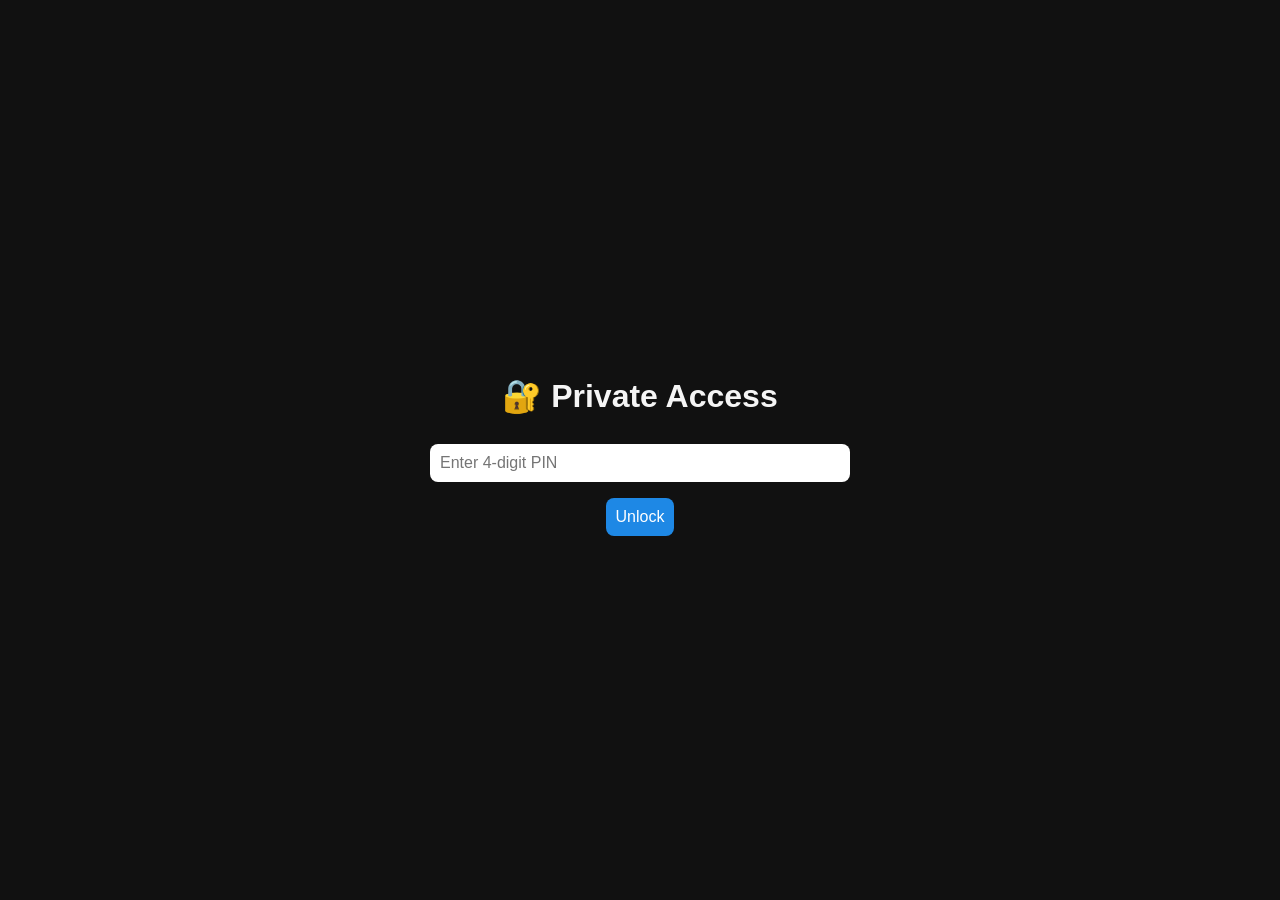
==== index.html @ f32ca8ea "Add files via upload" ====
<!DOCTYPE html>
<html lang="en">
<head>
<meta charset="UTF-8">
<meta name="viewport" content="width=device-width, initial-scale=1.0">
<title>My Personal App</title>

<link rel="stylesheet" href="style.css">
<link rel="manifest" href="manifest.json">

<meta name="theme-color" content="#000000">
</head>

<body>

<!-- LOGIN SCREEN -->
<div id="loginScreen" class="centered">
    <h1>🔐 Private Access</h1>
    <input type="password" id="pinInput" maxlength="4" placeholder="Enter 4-digit PIN">
    <button onclick="checkPin()">Unlock</button>
</div>

<!-- MAIN APP -->
<div id="app" class="hidden">

<nav>
    <button onclick="showPage('home')">Home</button>
    <button onclick="showPage('budget')">Budget</button>
    <button onclick="showPage('gallery')">Gallery</button>
    <button onclick="showPage('misc')">Misc</button>
    <button onclick="showPage('settings')">Settings</button>
</nav>

<!-- HOME -->
<section id="home" class="page">
    <h2>📊 Dashboard</h2>
    <div class="card" onclick="showPage('budget')">💰 Budget</div>
    <div class="card" onclick="showPage('gallery')">🖼 Gallery</div>
    <div class="card" onclick="showPage('misc')">📂 Miscellaneous</div>
</section>

<!-- BUDGET -->
<section id="budget" class="page hidden">
    <h2>💰 Budget Ledger</h2>

    <input type="text" id="particular" placeholder="Particular">
    
    <select id="type">
        <option value="Income">Income</option>
        <option value="Expense">Expense</option>
    </select>

    <input type="date" id="date">
    <input type="number" id="amount" placeholder="Amount">

    <button onclick="addTransaction()">Add Transaction</button>

    <table id="ledger">
        <thead>
            <tr>
                <th>Date</th>
                <th>Particular</th>
                <th>Type</th>
                <th>Amount</th>
            </tr>
        </thead>
        <tbody></tbody>
    </table>
</section>

<!-- GALLERY -->
<section id="gallery" class="page hidden">
    <h2>🖼 Memory Timeline</h2>

    <input type="file" id="photoInput" accept="image/*">
    <input type="date" id="photoDate">
    <textarea id="description" placeholder="Write your memory..."></textarea>

    <button onclick="addMemory()">Save Memory</button>

    <div id="timeline"></div>
</section>

<!-- MISC -->
<section id="misc" class="page hidden">
    <h2>📂 Miscellaneous</h2>
    <p>Future expansion area.</p>
</section>

<!-- SETTINGS -->
<section id="settings" class="page hidden">
    <h2>⚙ Settings</h2>

    <input type="password" id="newPin" maxlength="4" placeholder="New 4-digit PIN">
    <button onclick="changePin()">Change PIN</button>

    <button onclick="clearData()">Clear All Data</button>
</section>

</div>

<script src="app.js"></script>

<script>
if ('serviceWorker' in navigator) {
    navigator.serviceWorker.register('service-worker.js');
}
</script>

</body>
</html>
---- style.css ----
body {
    margin: 0;
    font-family: Arial, sans-serif;
    background-color: #111;
    color: #f5f5f5;
}

h1, h2 {
    text-align: center;
}

.centered {
    display: flex;
    flex-direction: column;
    justify-content: center;
    align-items: center;
    height: 100vh;
}

input, select, textarea, button {
    margin: 8px;
    padding: 10px;
    border-radius: 8px;
    border: none;
    font-size: 16px;
}

input, select, textarea {
    width: 90%;
    max-width: 400px;
}

textarea {
    min-height: 80px;
}

button {
    background-color: #1e88e5;
    color: white;
    cursor: pointer;
}

button:hover {
    background-color: #1565c0;
}

nav {
    display: flex;
    justify-content: space-around;
    background: #000;
    padding: 10px 0;
}

nav button {
    background: none;
    color: white;
    font-size: 14px;
}

.page {
    padding: 15px;
}

.hidden {
    display: none;
}

.card {
    background: #222;
    padding: 20px;
    margin: 10px 0;
    border-radius: 12px;
    text-align: center;
    font-size: 18px;
    cursor: pointer;
}

.card:hover {
    background: #333;
}

table {
    width: 100%;
    margin-top: 15px;
    border-collapse: collapse;
}

th, td {
    padding: 8px;
    text-align: center;
    border-bottom: 1px solid #333;
}

#timeline {
    margin-top: 15px;
}

.memory {
    background: #222;
    padding: 10px;
    margin: 10px 0;
    border-radius: 10px;
}

.memory img {
    width: 100%;
    border-radius: 8px;
    margin-bottom: 5px;
}
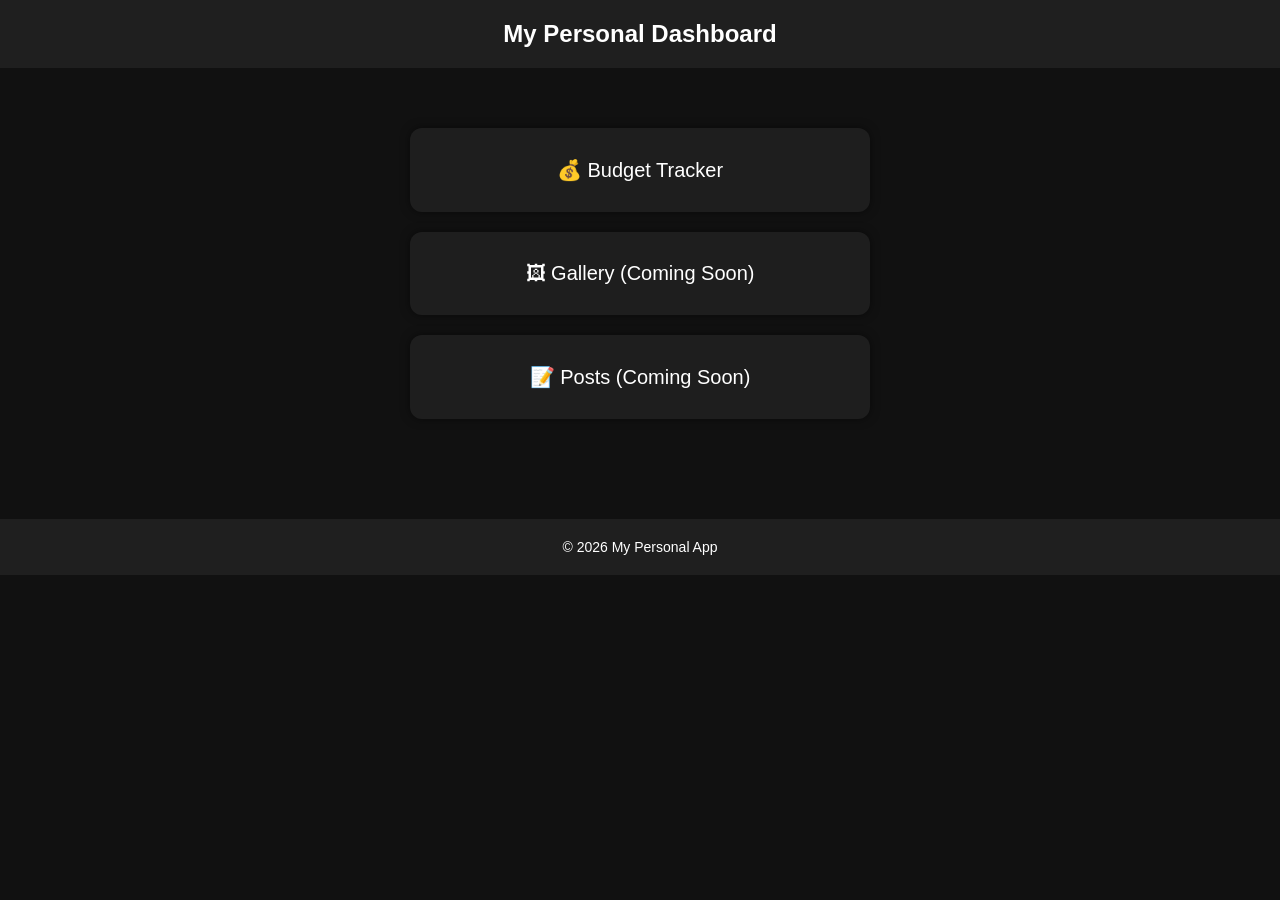
==== commit ad5a4519: "Update index.html" ====
--- a/index.html
+++ b/index.html
@@ -1,111 +1,86 @@
 <!DOCTYPE html>
-<html lang="en">
+<html>
 <head>
-<meta charset="UTF-8">
-<meta name="viewport" content="width=device-width, initial-scale=1.0">
-<title>My Personal App</title>
+    <meta charset="UTF-8">
+    <meta name="viewport" content="width=device-width, initial-scale=1.0">
+    <title>My Personal App</title>
 
-<link rel="stylesheet" href="style.css">
-<link rel="manifest" href="manifest.json">
+    <style>
+        body {
+            margin: 0;
+            font-family: Arial, sans-serif;
+            background-color: #111;
+            color: white;
+            text-align: center;
+        }
 
-<meta name="theme-color" content="#000000">
+        header {
+            padding: 20px;
+            font-size: 24px;
+            font-weight: bold;
+            background-color: #1f1f1f;
+        }
+
+        .container {
+            padding: 40px 20px;
+        }
+
+        .card {
+            background-color: #1e1e1e;
+            margin: 20px auto;
+            padding: 30px;
+            width: 90%;
+            max-width: 400px;
+            border-radius: 12px;
+            box-shadow: 0 0 10px rgba(0,0,0,0.5);
+            transition: 0.3s;
+        }
+
+        .card:hover {
+            transform: scale(1.03);
+        }
+
+        a {
+            text-decoration: none;
+            color: white;
+            font-size: 20px;
+            display: block;
+        }
+
+        footer {
+            margin-top: 40px;
+            padding: 20px;
+            font-size: 14px;
+            background-color: #1f1f1f;
+        }
+    </style>
 </head>
 
 <body>
 
-<!-- LOGIN SCREEN -->
-<div id="loginScreen" class="centered">
-    <h1>🔐 Private Access</h1>
-    <input type="password" id="pinInput" maxlength="4" placeholder="Enter 4-digit PIN">
-    <button onclick="checkPin()">Unlock</button>
-</div>
+<header>
+    My Personal Dashboard
+</header>
 
-<!-- MAIN APP -->
-<div id="app" class="hidden">
+<div class="container">
 
-<nav>
-    <button onclick="showPage('home')">Home</button>
-    <button onclick="showPage('budget')">Budget</button>
-    <button onclick="showPage('gallery')">Gallery</button>
-    <button onclick="showPage('misc')">Misc</button>
-    <button onclick="showPage('settings')">Settings</button>
-</nav>
+    <div class="card">
+        <a href="budget.html">💰 Budget Tracker</a>
+    </div>
 
-<!-- HOME -->
-<section id="home" class="page">
-    <h2>📊 Dashboard</h2>
-    <div class="card" onclick="showPage('budget')">💰 Budget</div>
-    <div class="card" onclick="showPage('gallery')">🖼 Gallery</div>
-    <div class="card" onclick="showPage('misc')">📂 Miscellaneous</div>
-</section>
+    <div class="card">
+        <a href="#">🖼 Gallery (Coming Soon)</a>
+    </div>
 
-<!-- BUDGET -->
-<section id="budget" class="page hidden">
-    <h2>💰 Budget Ledger</h2>
-
-    <input type="text" id="particular" placeholder="Particular">
-    
-    <select id="type">
-        <option value="Income">Income</option>
-        <option value="Expense">Expense</option>
-    </select>
-
-    <input type="date" id="date">
-    <input type="number" id="amount" placeholder="Amount">
-
-    <button onclick="addTransaction()">Add Transaction</button>
-
-    <table id="ledger">
-        <thead>
-            <tr>
-                <th>Date</th>
-                <th>Particular</th>
-                <th>Type</th>
-                <th>Amount</th>
-            </tr>
-        </thead>
-        <tbody></tbody>
-    </table>
-</section>
-
-<!-- GALLERY -->
-<section id="gallery" class="page hidden">
-    <h2>🖼 Memory Timeline</h2>
-
-    <input type="file" id="photoInput" accept="image/*">
-    <input type="date" id="photoDate">
-    <textarea id="description" placeholder="Write your memory..."></textarea>
-
-    <button onclick="addMemory()">Save Memory</button>
-
-    <div id="timeline"></div>
-</section>
-
-<!-- MISC -->
-<section id="misc" class="page hidden">
-    <h2>📂 Miscellaneous</h2>
-    <p>Future expansion area.</p>
-</section>
-
-<!-- SETTINGS -->
-<section id="settings" class="page hidden">
-    <h2>⚙ Settings</h2>
-
-    <input type="password" id="newPin" maxlength="4" placeholder="New 4-digit PIN">
-    <button onclick="changePin()">Change PIN</button>
-
-    <button onclick="clearData()">Clear All Data</button>
-</section>
+    <div class="card">
+        <a href="#">📝 Posts (Coming Soon)</a>
+    </div>
 
 </div>
 
-<script src="app.js"></script>
-
-<script>
-if ('serviceWorker' in navigator) {
-    navigator.serviceWorker.register('service-worker.js');
-}
-</script>
+<footer>
+    © 2026 My Personal App
+</footer>
 
 </body>
 </html>
